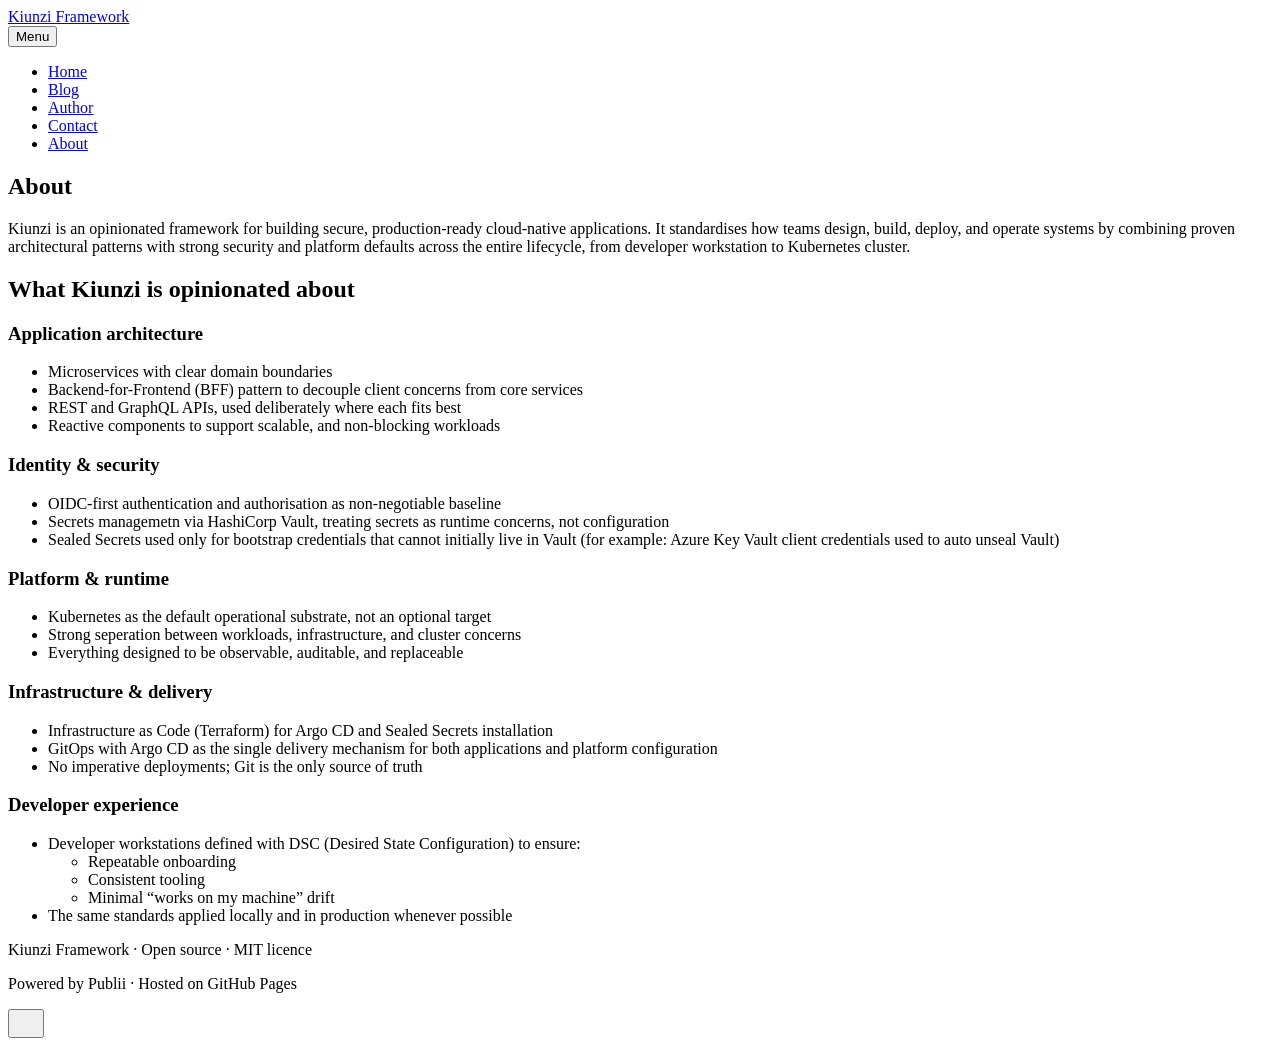
==== about/index.html @ 5f3aa0b2 "Publii: update content" ====
<!DOCTYPE html><html lang="en-gb"><head><meta charset="utf-8"><meta http-equiv="X-UA-Compatible" content="IE=edge"><meta name="viewport" content="width=device-width,initial-scale=1"><title>About - Kiunzi Framework</title><meta name="description" content="Kiunzi is an opinionated framework for building secure, production‑ready cloud‑native applications. It standardises how teams design, build, deploy, and operate systems by combining proven architectural patterns with strong security and platform defaults across the entire lifecycle, from developer workstation to Kubernetes cluster.What Kiunzi is opinionated&hellip;"><meta name="generator" content="Publii Open-Source CMS for Static Site"><link rel="stylesheet" href="https://kiunzi.demo.jasonmarston.co.uk/media/plugins/mermaidSupport/mermaid-invert-filter.css"><link rel="stylesheet" href="https://kiunzi.demo.jasonmarston.co.uk/media/plugins/syntaxHighlighter/prism-black.css"><link rel="canonical" href="https://kiunzi.demo.jasonmarston.co.uk/about/"><link rel="alternate" type="application/atom+xml" href="https://kiunzi.demo.jasonmarston.co.uk/feed.xml" title="Kiunzi Framework - RSS"><link rel="alternate" type="application/json" href="https://kiunzi.demo.jasonmarston.co.uk/feed.json" title="Kiunzi Framework - JSON"><meta property="og:title" content="About"><meta property="og:site_name" content="Kiunzi Framework"><meta property="og:description" content="Kiunzi is an opinionated framework for building secure, production‑ready cloud‑native applications. It standardises how teams design, build, deploy, and operate systems by combining proven architectural patterns with strong security and platform defaults across the entire lifecycle, from developer workstation to Kubernetes cluster.What Kiunzi is opinionated&hellip;"><meta property="og:url" content="https://kiunzi.demo.jasonmarston.co.uk/about/"><meta property="og:type" content="article"><link rel="stylesheet" href="https://kiunzi.demo.jasonmarston.co.uk/assets/css/style.css?v=a45c177855d1019d5beb2dd62fcd540f"><script type="application/ld+json">{"@context":"http://schema.org","@type":"Article","mainEntityOfPage":{"@type":"WebPage","@id":"https://kiunzi.demo.jasonmarston.co.uk/about/"},"headline":"About","datePublished":"2026-04-27T17:07+01:00","dateModified":"2026-04-27T17:07+01:00","description":"Kiunzi is an opinionated framework for building secure, production‑ready cloud‑native applications. It standardises how teams design, build, deploy, and operate systems by combining proven architectural patterns with strong security and platform defaults across the entire lifecycle, from developer workstation to Kubernetes cluster.What Kiunzi is opinionated&hellip;","author":{"@type":"Person","name":"Jason Marston","url":"https://kiunzi.demo.jasonmarston.co.uk/authors/jason-marston/"},"publisher":{"@type":"Organization","name":"Jason Marston"}}</script><noscript><style>img[loading] {
                    opacity: 1;
                }</style></noscript></head><body class="page-template"><header class="top js-header"><a class="logo" href="https://kiunzi.demo.jasonmarston.co.uk/">Kiunzi Framework</a><nav class="navbar js-navbar"><button class="navbar__toggle js-toggle" aria-label="Menu" aria-haspopup="true" aria-expanded="false"><span class="navbar__toggle-box"><span class="navbar__toggle-inner">Menu</span></span></button><ul class="navbar__menu"><li><a href="https://kiunzi.demo.jasonmarston.co.uk/" target="_self">Home</a></li><li><a href="https://kiunzi.demo.jasonmarston.co.uk/blog/index.html" target="_self">Blog</a></li><li><a href="https://kiunzi.demo.jasonmarston.co.uk/authors/jason-marston/" target="_self">Author</a></li><li><span class="obfuscated-email" data-user="nosaj" data-domain="ku.oc.notsramnosaj" data-type="mailto">Contact</span></li><li class="active"><a href="https://kiunzi.demo.jasonmarston.co.uk/about/" target="_self">About</a></li></ul></nav></header><main class="page"><article class="content"><div class="hero hero--noimage"><header class="hero__content"><div class="wrapper"><h1>About</h1></div></header></div><div class="entry-wrapper content__entry"><p>Kiunzi is an opinionated framework for building secure, production‑ready cloud‑native applications. It standardises how teams design, build, deploy, and operate systems by combining proven architectural patterns with strong security and platform defaults across the entire lifecycle, from developer workstation to Kubernetes cluster.</p><h2 id="what-kiunzi-is-opinionated-about">What Kiunzi is opinionated about</h2><h3 id="application-architecture">Application architecture</h3><ul><li>Microservices with clear domain boundaries</li><li>Backend-for-Frontend (BFF) pattern to decouple client concerns from core services</li><li>REST and GraphQL APIs, used deliberately where each fits best</li><li>Reactive components to support scalable, and non-blocking workloads</li></ul><h3 id="identity--security">Identity &amp; security</h3><ul><li>OIDC-first authentication and authorisation as non-negotiable baseline</li><li>Secrets managemetn via HashiCorp Vault, treating secrets as runtime concerns, not configuration</li><li>Sealed Secrets used only for bootstrap credentials that cannot initially live in Vault (for example: Azure Key Vault client credentials used to auto unseal Vault)</li></ul><h3 id="platform--runtime">Platform &amp; runtime</h3><ul><li>Kubernetes as the default operational substrate, not an optional target</li><li>Strong seperation between workloads, infrastructure, and cluster concerns</li><li>Everything designed to be observable, auditable, and replaceable</li></ul><h3 id="infrastructure--delivery">Infrastructure &amp; delivery</h3><ul><li>Infrastructure as Code (Terraform) for Argo CD and Sealed Secrets installation</li><li>GitOps with Argo CD as the single delivery mechanism for both applications and platform configuration</li><li>No imperative deployments; Git is the only source of truth</li></ul><h3 id="developer-experience">Developer experience</h3><ul><li>Developer workstations defined with DSC (Desired State Configuration) to ensure:<ul><li>Repeatable onboarding</li><li>Consistent tooling</li><li>Minimal “works on my machine” drift</li></ul></li><li>The same standards applied locally and in production whenever possible</li></ul></div></article></main><footer class="footer"><div class="wrapper"><div class="footer__copyright"><p>Kiunzi Framework · Open source · MIT licence</p><p>Powered by Publii · Hosted on GitHub Pages</p></div><button id="backToTop" class="footer__bttop" aria-label="Back to top" title="Back to top"><svg width="20" height="20"><use xlink:href="https://kiunzi.demo.jasonmarston.co.uk/assets/svg/svg-map.svg#toparrow"/></svg></button></div></footer><script defer="defer" src="https://kiunzi.demo.jasonmarston.co.uk/assets/js/scripts.min.js?v=dafec4f87fead6718cb125f0b0fc8441"></script><script>window.publiiThemeMenuConfig={mobileMenuMode:'sidebar',animationSpeed:300,submenuWidth: 'auto',doubleClickTime:500,mobileMenuExpandableSubmenus:true,relatedContainerForOverlayMenuSelector:'.top'};</script><script>var images = document.querySelectorAll('img[loading]');
        for (var i = 0; i < images.length; i++) {
            if (images[i].complete) {
                images[i].classList.add('is-loaded');
            } else {
                images[i].addEventListener('load', function () {
                    this.classList.add('is-loaded');
                }, false);
            }
        }</script><script>'use strict'; document.addEventListener('DOMContentLoaded', function() { var obfElements = document.querySelectorAll('.obfuscated-email'); obfElements.forEach(function(elem) { var dataType = elem.getAttribute('data-type'); var encodedEmail = elem.getAttribute('data-email'); var user = elem.getAttribute('data-user'); var domain = elem.getAttribute('data-domain'); var decodedEmail = ''; if (user && domain) { decodedEmail = user.split('').reverse().join('') + '@' + domain.split('').reverse().join(''); } else if (encodedEmail) { const parts = encodedEmail.split('@'); if (parts.length === 2) { decodedEmail = parts[0].split('').reverse().join('') + '@' + parts[1].split('').reverse().join(''); } else { decodedEmail = encodedEmail; } } if (dataType === 'mailto') { var originalText = elem.textContent.trim(); var a = document.createElement('a'); a.href = 'mailto:' + decodedEmail; if (elem.classList.length > 0) { a.className = elem.className; } if (originalText === '') { a.textContent = decodedEmail; } else { a.textContent = originalText; } elem.parentNode.replaceChild(a, elem); } else if (dataType === 'text') { var textNode = document.createTextNode(decodedEmail); elem.parentNode.replaceChild(textNode, elem); } }); });</script><script>(function() {
			var originalTitle = document.title;
			var timeout;
			document.addEventListener("visibilitychange", function() {
				if (document.hidden) {
					document.title = "👀 We miss you! Come back!";
				} else {
					clearTimeout(timeout);
					document.title = "🎉 Welcome back!";
							setTimeout(function() {
								document.title = originalTitle;
							}, 2000);
				}
			});
		})();</script><script src="https://kiunzi.demo.jasonmarston.co.uk/media/plugins/mermaidSupport/mermaid.min.js"></script><script>mermaid.initialize({ startOnLoad: true, theme: "base" });</script><script defer="defer" src="https://kiunzi.demo.jasonmarston.co.uk/media/plugins/syntaxHighlighter/prism.js"></script></body></html>
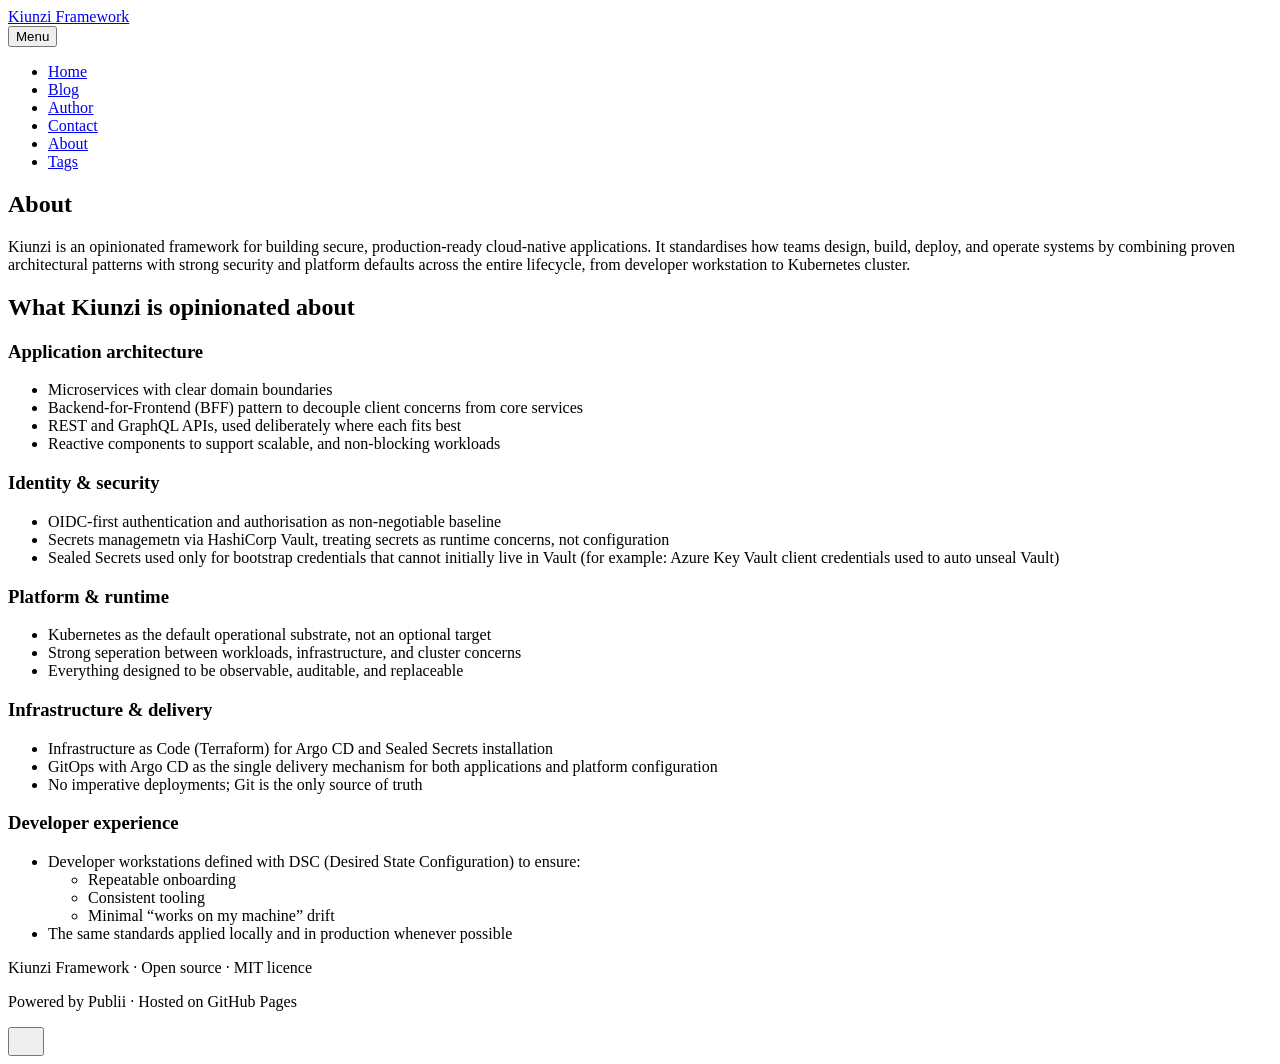
==== commit ba452c94: "Publii: update content" ====
--- a/about/index.html
+++ b/about/index.html
@@ -1,6 +1,6 @@
-<!DOCTYPE html><html lang="en-gb"><head><meta charset="utf-8"><meta http-equiv="X-UA-Compatible" content="IE=edge"><meta name="viewport" content="width=device-width,initial-scale=1"><title>About - Kiunzi Framework</title><meta name="description" content="Kiunzi is an opinionated framework for building secure, production‑ready cloud‑native applications. It standardises how teams design, build, deploy, and operate systems by combining proven architectural patterns with strong security and platform defaults across the entire lifecycle, from developer workstation to Kubernetes cluster.What Kiunzi is opinionated&hellip;"><meta name="generator" content="Publii Open-Source CMS for Static Site"><link rel="stylesheet" href="https://kiunzi.demo.jasonmarston.co.uk/media/plugins/mermaidSupport/mermaid-invert-filter.css"><link rel="stylesheet" href="https://kiunzi.demo.jasonmarston.co.uk/media/plugins/syntaxHighlighter/prism-black.css"><link rel="canonical" href="https://kiunzi.demo.jasonmarston.co.uk/about/"><link rel="alternate" type="application/atom+xml" href="https://kiunzi.demo.jasonmarston.co.uk/feed.xml" title="Kiunzi Framework - RSS"><link rel="alternate" type="application/json" href="https://kiunzi.demo.jasonmarston.co.uk/feed.json" title="Kiunzi Framework - JSON"><meta property="og:title" content="About"><meta property="og:site_name" content="Kiunzi Framework"><meta property="og:description" content="Kiunzi is an opinionated framework for building secure, production‑ready cloud‑native applications. It standardises how teams design, build, deploy, and operate systems by combining proven architectural patterns with strong security and platform defaults across the entire lifecycle, from developer workstation to Kubernetes cluster.What Kiunzi is opinionated&hellip;"><meta property="og:url" content="https://kiunzi.demo.jasonmarston.co.uk/about/"><meta property="og:type" content="article"><link rel="stylesheet" href="https://kiunzi.demo.jasonmarston.co.uk/assets/css/style.css?v=a45c177855d1019d5beb2dd62fcd540f"><script type="application/ld+json">{"@context":"http://schema.org","@type":"Article","mainEntityOfPage":{"@type":"WebPage","@id":"https://kiunzi.demo.jasonmarston.co.uk/about/"},"headline":"About","datePublished":"2026-04-27T17:07+01:00","dateModified":"2026-04-27T17:07+01:00","description":"Kiunzi is an opinionated framework for building secure, production‑ready cloud‑native applications. It standardises how teams design, build, deploy, and operate systems by combining proven architectural patterns with strong security and platform defaults across the entire lifecycle, from developer workstation to Kubernetes cluster.What Kiunzi is opinionated&hellip;","author":{"@type":"Person","name":"Jason Marston","url":"https://kiunzi.demo.jasonmarston.co.uk/authors/jason-marston/"},"publisher":{"@type":"Organization","name":"Jason Marston"}}</script><noscript><style>img[loading] {
+<!DOCTYPE html><html lang="en-gb"><head><meta charset="utf-8"><meta http-equiv="X-UA-Compatible" content="IE=edge"><meta name="viewport" content="width=device-width,initial-scale=1"><title>About - Kiunzi Framework</title><meta name="description" content="Kiunzi is an opinionated framework for building secure, production‑ready cloud‑native applications. It standardises how teams design, build, deploy, and operate systems by combining proven architectural patterns with strong security and platform defaults across the entire lifecycle, from developer workstation to Kubernetes cluster.What Kiunzi is opinionated&hellip;"><meta name="generator" content="Publii Open-Source CMS for Static Site"><link rel="stylesheet" href="https://kiunzi.demo.jasonmarston.co.uk/media/plugins/mermaidSupport/mermaid-invert-filter.css"><link rel="stylesheet" href="https://kiunzi.demo.jasonmarston.co.uk/media/plugins/syntaxHighlighter/prism-black.css"><link rel="canonical" href="https://kiunzi.demo.jasonmarston.co.uk/about/"><link rel="alternate" type="application/atom+xml" href="https://kiunzi.demo.jasonmarston.co.uk/feed.xml" title="Kiunzi Framework - RSS"><link rel="alternate" type="application/json" href="https://kiunzi.demo.jasonmarston.co.uk/feed.json" title="Kiunzi Framework - JSON"><meta property="og:title" content="About"><meta property="og:site_name" content="Kiunzi Framework"><meta property="og:description" content="Kiunzi is an opinionated framework for building secure, production‑ready cloud‑native applications. It standardises how teams design, build, deploy, and operate systems by combining proven architectural patterns with strong security and platform defaults across the entire lifecycle, from developer workstation to Kubernetes cluster.What Kiunzi is opinionated&hellip;"><meta property="og:url" content="https://kiunzi.demo.jasonmarston.co.uk/about/"><meta property="og:type" content="article"><link rel="stylesheet" href="https://kiunzi.demo.jasonmarston.co.uk/assets/css/style.css?v=46afea54e76d0b3f12dd5939e648e5eb"><script type="application/ld+json">{"@context":"http://schema.org","@type":"Article","mainEntityOfPage":{"@type":"WebPage","@id":"https://kiunzi.demo.jasonmarston.co.uk/about/"},"headline":"About","datePublished":"2026-04-27T17:07+01:00","dateModified":"2026-04-27T17:07+01:00","description":"Kiunzi is an opinionated framework for building secure, production‑ready cloud‑native applications. It standardises how teams design, build, deploy, and operate systems by combining proven architectural patterns with strong security and platform defaults across the entire lifecycle, from developer workstation to Kubernetes cluster.What Kiunzi is opinionated&hellip;","author":{"@type":"Person","name":"Jason Marston","url":"https://kiunzi.demo.jasonmarston.co.uk/authors/jason-marston/"},"publisher":{"@type":"Organization","name":"Jason Marston"}}</script><noscript><style>img[loading] {
                     opacity: 1;
-                }</style></noscript></head><body class="page-template"><header class="top js-header"><a class="logo" href="https://kiunzi.demo.jasonmarston.co.uk/">Kiunzi Framework</a><nav class="navbar js-navbar"><button class="navbar__toggle js-toggle" aria-label="Menu" aria-haspopup="true" aria-expanded="false"><span class="navbar__toggle-box"><span class="navbar__toggle-inner">Menu</span></span></button><ul class="navbar__menu"><li><a href="https://kiunzi.demo.jasonmarston.co.uk/" target="_self">Home</a></li><li><a href="https://kiunzi.demo.jasonmarston.co.uk/blog/index.html" target="_self">Blog</a></li><li><a href="https://kiunzi.demo.jasonmarston.co.uk/authors/jason-marston/" target="_self">Author</a></li><li><span class="obfuscated-email" data-user="nosaj" data-domain="ku.oc.notsramnosaj" data-type="mailto">Contact</span></li><li class="active"><a href="https://kiunzi.demo.jasonmarston.co.uk/about/" target="_self">About</a></li></ul></nav></header><main class="page"><article class="content"><div class="hero hero--noimage"><header class="hero__content"><div class="wrapper"><h1>About</h1></div></header></div><div class="entry-wrapper content__entry"><p>Kiunzi is an opinionated framework for building secure, production‑ready cloud‑native applications. It standardises how teams design, build, deploy, and operate systems by combining proven architectural patterns with strong security and platform defaults across the entire lifecycle, from developer workstation to Kubernetes cluster.</p><h2 id="what-kiunzi-is-opinionated-about">What Kiunzi is opinionated about</h2><h3 id="application-architecture">Application architecture</h3><ul><li>Microservices with clear domain boundaries</li><li>Backend-for-Frontend (BFF) pattern to decouple client concerns from core services</li><li>REST and GraphQL APIs, used deliberately where each fits best</li><li>Reactive components to support scalable, and non-blocking workloads</li></ul><h3 id="identity--security">Identity &amp; security</h3><ul><li>OIDC-first authentication and authorisation as non-negotiable baseline</li><li>Secrets managemetn via HashiCorp Vault, treating secrets as runtime concerns, not configuration</li><li>Sealed Secrets used only for bootstrap credentials that cannot initially live in Vault (for example: Azure Key Vault client credentials used to auto unseal Vault)</li></ul><h3 id="platform--runtime">Platform &amp; runtime</h3><ul><li>Kubernetes as the default operational substrate, not an optional target</li><li>Strong seperation between workloads, infrastructure, and cluster concerns</li><li>Everything designed to be observable, auditable, and replaceable</li></ul><h3 id="infrastructure--delivery">Infrastructure &amp; delivery</h3><ul><li>Infrastructure as Code (Terraform) for Argo CD and Sealed Secrets installation</li><li>GitOps with Argo CD as the single delivery mechanism for both applications and platform configuration</li><li>No imperative deployments; Git is the only source of truth</li></ul><h3 id="developer-experience">Developer experience</h3><ul><li>Developer workstations defined with DSC (Desired State Configuration) to ensure:<ul><li>Repeatable onboarding</li><li>Consistent tooling</li><li>Minimal “works on my machine” drift</li></ul></li><li>The same standards applied locally and in production whenever possible</li></ul></div></article></main><footer class="footer"><div class="wrapper"><div class="footer__copyright"><p>Kiunzi Framework · Open source · MIT licence</p><p>Powered by Publii · Hosted on GitHub Pages</p></div><button id="backToTop" class="footer__bttop" aria-label="Back to top" title="Back to top"><svg width="20" height="20"><use xlink:href="https://kiunzi.demo.jasonmarston.co.uk/assets/svg/svg-map.svg#toparrow"/></svg></button></div></footer><script defer="defer" src="https://kiunzi.demo.jasonmarston.co.uk/assets/js/scripts.min.js?v=dafec4f87fead6718cb125f0b0fc8441"></script><script>window.publiiThemeMenuConfig={mobileMenuMode:'sidebar',animationSpeed:300,submenuWidth: 'auto',doubleClickTime:500,mobileMenuExpandableSubmenus:true,relatedContainerForOverlayMenuSelector:'.top'};</script><script>var images = document.querySelectorAll('img[loading]');
+                }</style></noscript></head><body class="page-template"><header class="top js-header"><a class="logo" href="https://kiunzi.demo.jasonmarston.co.uk/">Kiunzi Framework</a><nav class="navbar js-navbar"><button class="navbar__toggle js-toggle" aria-label="Menu" aria-haspopup="true" aria-expanded="false"><span class="navbar__toggle-box"><span class="navbar__toggle-inner">Menu</span></span></button><ul class="navbar__menu"><li><a href="https://kiunzi.demo.jasonmarston.co.uk/" target="_self">Home</a></li><li><a href="https://kiunzi.demo.jasonmarston.co.uk/blog/index.html" target="_self">Blog</a></li><li><a href="https://kiunzi.demo.jasonmarston.co.uk/authors/jason-marston/" target="_self">Author</a></li><li><span class="obfuscated-email" data-user="nosaj" data-domain="ku.oc.notsramnosaj" data-type="mailto">Contact</span></li><li class="active"><a href="https://kiunzi.demo.jasonmarston.co.uk/about/" target="_self">About</a></li><li><a href="https://kiunzi.demo.jasonmarston.co.uk/tags/" target="_self">Tags</a></li></ul></nav></header><main class="page"><article class="content"><div class="hero hero--noimage"><header class="hero__content"><div class="wrapper"><h1>About</h1></div></header></div><div class="entry-wrapper content__entry"><p>Kiunzi is an opinionated framework for building secure, production‑ready cloud‑native applications. It standardises how teams design, build, deploy, and operate systems by combining proven architectural patterns with strong security and platform defaults across the entire lifecycle, from developer workstation to Kubernetes cluster.</p><h2 id="what-kiunzi-is-opinionated-about">What Kiunzi is opinionated about</h2><h3 id="application-architecture">Application architecture</h3><ul><li>Microservices with clear domain boundaries</li><li>Backend-for-Frontend (BFF) pattern to decouple client concerns from core services</li><li>REST and GraphQL APIs, used deliberately where each fits best</li><li>Reactive components to support scalable, and non-blocking workloads</li></ul><h3 id="identity--security">Identity &amp; security</h3><ul><li>OIDC-first authentication and authorisation as non-negotiable baseline</li><li>Secrets managemetn via HashiCorp Vault, treating secrets as runtime concerns, not configuration</li><li>Sealed Secrets used only for bootstrap credentials that cannot initially live in Vault (for example: Azure Key Vault client credentials used to auto unseal Vault)</li></ul><h3 id="platform--runtime">Platform &amp; runtime</h3><ul><li>Kubernetes as the default operational substrate, not an optional target</li><li>Strong seperation between workloads, infrastructure, and cluster concerns</li><li>Everything designed to be observable, auditable, and replaceable</li></ul><h3 id="infrastructure--delivery">Infrastructure &amp; delivery</h3><ul><li>Infrastructure as Code (Terraform) for Argo CD and Sealed Secrets installation</li><li>GitOps with Argo CD as the single delivery mechanism for both applications and platform configuration</li><li>No imperative deployments; Git is the only source of truth</li></ul><h3 id="developer-experience">Developer experience</h3><ul><li>Developer workstations defined with DSC (Desired State Configuration) to ensure:<ul><li>Repeatable onboarding</li><li>Consistent tooling</li><li>Minimal “works on my machine” drift</li></ul></li><li>The same standards applied locally and in production whenever possible</li></ul></div></article></main><footer class="footer"><div class="wrapper"><div class="footer__copyright"><p>Kiunzi Framework · Open source · MIT licence</p><p>Powered by Publii · Hosted on GitHub Pages</p></div><button id="backToTop" class="footer__bttop" aria-label="Back to top" title="Back to top"><svg width="20" height="20"><use xlink:href="https://kiunzi.demo.jasonmarston.co.uk/assets/svg/svg-map.svg#toparrow"/></svg></button></div></footer><script defer="defer" src="https://kiunzi.demo.jasonmarston.co.uk/assets/js/scripts.min.js?v=dafec4f87fead6718cb125f0b0fc8441"></script><script>window.publiiThemeMenuConfig={mobileMenuMode:'sidebar',animationSpeed:300,submenuWidth: 'auto',doubleClickTime:500,mobileMenuExpandableSubmenus:true,relatedContainerForOverlayMenuSelector:'.top'};</script><script>var images = document.querySelectorAll('img[loading]');
         for (var i = 0; i < images.length; i++) {
             if (images[i].complete) {
                 images[i].classList.add('is-loaded');
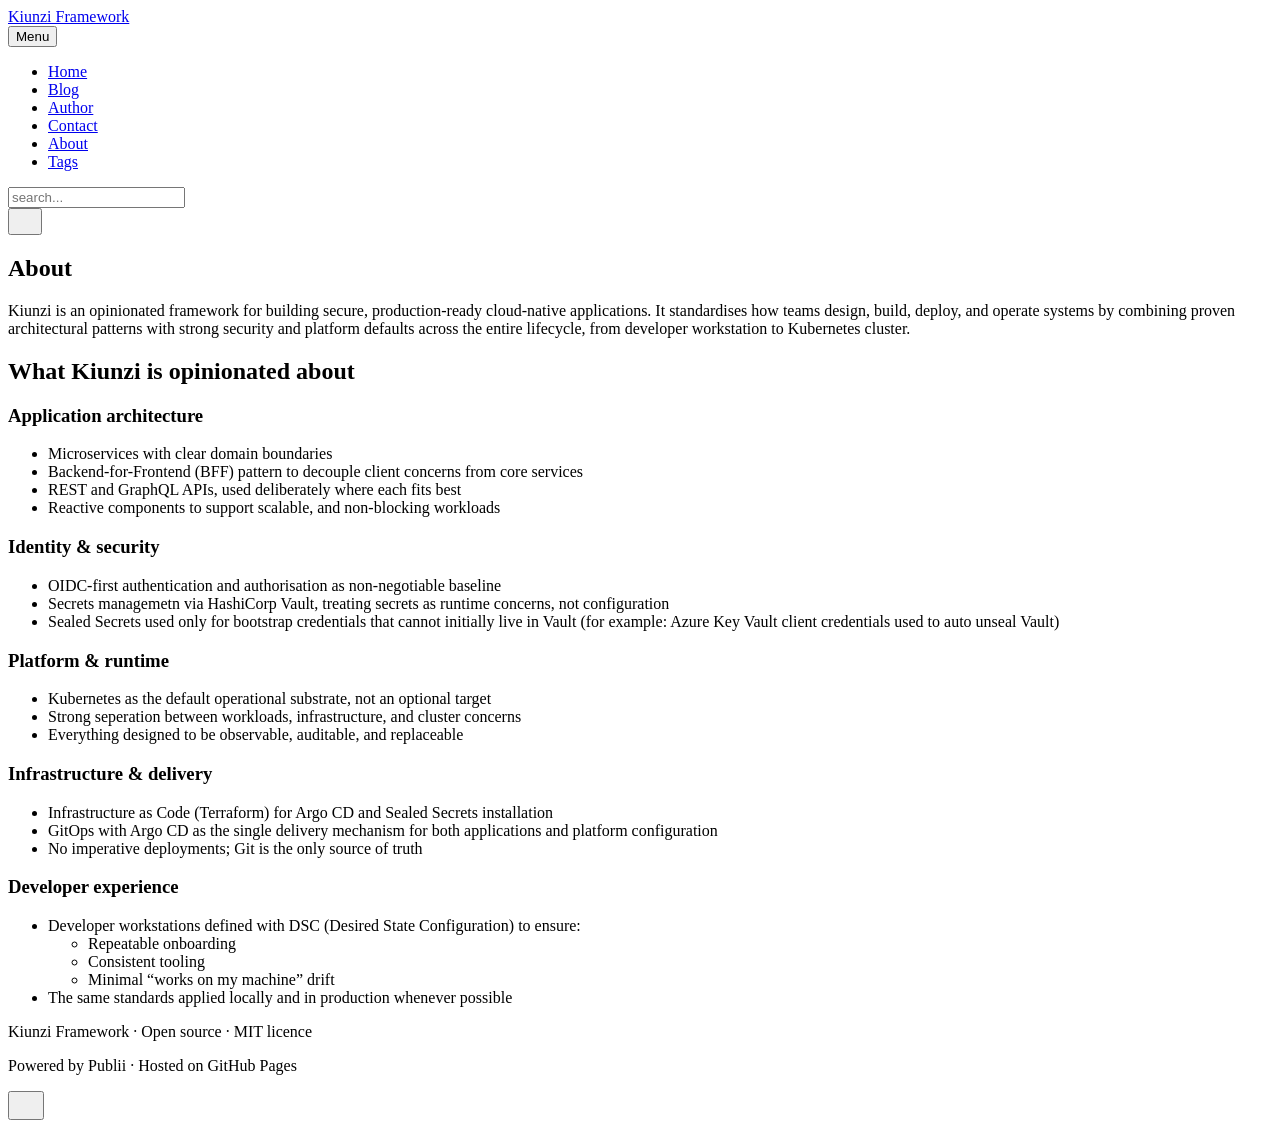
==== commit b7dadfc7: "Publii: update content" ====
--- a/about/index.html
+++ b/about/index.html
@@ -1,6 +1,6 @@
 <!DOCTYPE html><html lang="en-gb"><head><meta charset="utf-8"><meta http-equiv="X-UA-Compatible" content="IE=edge"><meta name="viewport" content="width=device-width,initial-scale=1"><title>About - Kiunzi Framework</title><meta name="description" content="Kiunzi is an opinionated framework for building secure, production‑ready cloud‑native applications. It standardises how teams design, build, deploy, and operate systems by combining proven architectural patterns with strong security and platform defaults across the entire lifecycle, from developer workstation to Kubernetes cluster.What Kiunzi is opinionated&hellip;"><meta name="generator" content="Publii Open-Source CMS for Static Site"><link rel="stylesheet" href="https://kiunzi.demo.jasonmarston.co.uk/media/plugins/mermaidSupport/mermaid-invert-filter.css"><link rel="stylesheet" href="https://kiunzi.demo.jasonmarston.co.uk/media/plugins/syntaxHighlighter/prism-black.css"><link rel="canonical" href="https://kiunzi.demo.jasonmarston.co.uk/about/"><link rel="alternate" type="application/atom+xml" href="https://kiunzi.demo.jasonmarston.co.uk/feed.xml" title="Kiunzi Framework - RSS"><link rel="alternate" type="application/json" href="https://kiunzi.demo.jasonmarston.co.uk/feed.json" title="Kiunzi Framework - JSON"><meta property="og:title" content="About"><meta property="og:site_name" content="Kiunzi Framework"><meta property="og:description" content="Kiunzi is an opinionated framework for building secure, production‑ready cloud‑native applications. It standardises how teams design, build, deploy, and operate systems by combining proven architectural patterns with strong security and platform defaults across the entire lifecycle, from developer workstation to Kubernetes cluster.What Kiunzi is opinionated&hellip;"><meta property="og:url" content="https://kiunzi.demo.jasonmarston.co.uk/about/"><meta property="og:type" content="article"><link rel="stylesheet" href="https://kiunzi.demo.jasonmarston.co.uk/assets/css/style.css?v=46afea54e76d0b3f12dd5939e648e5eb"><script type="application/ld+json">{"@context":"http://schema.org","@type":"Article","mainEntityOfPage":{"@type":"WebPage","@id":"https://kiunzi.demo.jasonmarston.co.uk/about/"},"headline":"About","datePublished":"2026-04-27T17:07+01:00","dateModified":"2026-04-27T17:07+01:00","description":"Kiunzi is an opinionated framework for building secure, production‑ready cloud‑native applications. It standardises how teams design, build, deploy, and operate systems by combining proven architectural patterns with strong security and platform defaults across the entire lifecycle, from developer workstation to Kubernetes cluster.What Kiunzi is opinionated&hellip;","author":{"@type":"Person","name":"Jason Marston","url":"https://kiunzi.demo.jasonmarston.co.uk/authors/jason-marston/"},"publisher":{"@type":"Organization","name":"Jason Marston"}}</script><noscript><style>img[loading] {
                     opacity: 1;
-                }</style></noscript></head><body class="page-template"><header class="top js-header"><a class="logo" href="https://kiunzi.demo.jasonmarston.co.uk/">Kiunzi Framework</a><nav class="navbar js-navbar"><button class="navbar__toggle js-toggle" aria-label="Menu" aria-haspopup="true" aria-expanded="false"><span class="navbar__toggle-box"><span class="navbar__toggle-inner">Menu</span></span></button><ul class="navbar__menu"><li><a href="https://kiunzi.demo.jasonmarston.co.uk/" target="_self">Home</a></li><li><a href="https://kiunzi.demo.jasonmarston.co.uk/blog/index.html" target="_self">Blog</a></li><li><a href="https://kiunzi.demo.jasonmarston.co.uk/authors/jason-marston/" target="_self">Author</a></li><li><span class="obfuscated-email" data-user="nosaj" data-domain="ku.oc.notsramnosaj" data-type="mailto">Contact</span></li><li class="active"><a href="https://kiunzi.demo.jasonmarston.co.uk/about/" target="_self">About</a></li><li><a href="https://kiunzi.demo.jasonmarston.co.uk/tags/" target="_self">Tags</a></li></ul></nav></header><main class="page"><article class="content"><div class="hero hero--noimage"><header class="hero__content"><div class="wrapper"><h1>About</h1></div></header></div><div class="entry-wrapper content__entry"><p>Kiunzi is an opinionated framework for building secure, production‑ready cloud‑native applications. It standardises how teams design, build, deploy, and operate systems by combining proven architectural patterns with strong security and platform defaults across the entire lifecycle, from developer workstation to Kubernetes cluster.</p><h2 id="what-kiunzi-is-opinionated-about">What Kiunzi is opinionated about</h2><h3 id="application-architecture">Application architecture</h3><ul><li>Microservices with clear domain boundaries</li><li>Backend-for-Frontend (BFF) pattern to decouple client concerns from core services</li><li>REST and GraphQL APIs, used deliberately where each fits best</li><li>Reactive components to support scalable, and non-blocking workloads</li></ul><h3 id="identity--security">Identity &amp; security</h3><ul><li>OIDC-first authentication and authorisation as non-negotiable baseline</li><li>Secrets managemetn via HashiCorp Vault, treating secrets as runtime concerns, not configuration</li><li>Sealed Secrets used only for bootstrap credentials that cannot initially live in Vault (for example: Azure Key Vault client credentials used to auto unseal Vault)</li></ul><h3 id="platform--runtime">Platform &amp; runtime</h3><ul><li>Kubernetes as the default operational substrate, not an optional target</li><li>Strong seperation between workloads, infrastructure, and cluster concerns</li><li>Everything designed to be observable, auditable, and replaceable</li></ul><h3 id="infrastructure--delivery">Infrastructure &amp; delivery</h3><ul><li>Infrastructure as Code (Terraform) for Argo CD and Sealed Secrets installation</li><li>GitOps with Argo CD as the single delivery mechanism for both applications and platform configuration</li><li>No imperative deployments; Git is the only source of truth</li></ul><h3 id="developer-experience">Developer experience</h3><ul><li>Developer workstations defined with DSC (Desired State Configuration) to ensure:<ul><li>Repeatable onboarding</li><li>Consistent tooling</li><li>Minimal “works on my machine” drift</li></ul></li><li>The same standards applied locally and in production whenever possible</li></ul></div></article></main><footer class="footer"><div class="wrapper"><div class="footer__copyright"><p>Kiunzi Framework · Open source · MIT licence</p><p>Powered by Publii · Hosted on GitHub Pages</p></div><button id="backToTop" class="footer__bttop" aria-label="Back to top" title="Back to top"><svg width="20" height="20"><use xlink:href="https://kiunzi.demo.jasonmarston.co.uk/assets/svg/svg-map.svg#toparrow"/></svg></button></div></footer><script defer="defer" src="https://kiunzi.demo.jasonmarston.co.uk/assets/js/scripts.min.js?v=dafec4f87fead6718cb125f0b0fc8441"></script><script>window.publiiThemeMenuConfig={mobileMenuMode:'sidebar',animationSpeed:300,submenuWidth: 'auto',doubleClickTime:500,mobileMenuExpandableSubmenus:true,relatedContainerForOverlayMenuSelector:'.top'};</script><script>var images = document.querySelectorAll('img[loading]');
+                }</style></noscript></head><body class="page-template"><header class="top js-header"><a class="logo" href="https://kiunzi.demo.jasonmarston.co.uk/">Kiunzi Framework</a><nav class="navbar js-navbar"><button class="navbar__toggle js-toggle" aria-label="Menu" aria-haspopup="true" aria-expanded="false"><span class="navbar__toggle-box"><span class="navbar__toggle-inner">Menu</span></span></button><ul class="navbar__menu"><li><a href="https://kiunzi.demo.jasonmarston.co.uk/" target="_self">Home</a></li><li><a href="https://kiunzi.demo.jasonmarston.co.uk/blog/index.html" target="_self">Blog</a></li><li><a href="https://kiunzi.demo.jasonmarston.co.uk/authors/jason-marston/" target="_self">Author</a></li><li><span class="obfuscated-email" data-user="nosaj" data-domain="ku.oc.notsramnosaj" data-type="mailto">Contact</span></li><li class="active"><a href="https://kiunzi.demo.jasonmarston.co.uk/about/" target="_self">About</a></li><li><a href="https://kiunzi.demo.jasonmarston.co.uk/tags/" target="_self">Tags</a></li></ul></nav><div class="search"><div class="search__overlay js-search-overlay"><div class="wrapper search__overlay-inner"><form action="https://kiunzi.demo.jasonmarston.co.uk/search.html" class="search__form"><input class="search__input" type="search" name="q" placeholder="search..." aria-label="search..."></form></div></div><button class="search__btn btn--icon js-search-btn" aria-label="Search"><svg height="18" width="18" role="presentation" focusable="false"><use xlink:href="https://kiunzi.demo.jasonmarston.co.uk/assets/svg/svg-map.svg#search"/></svg></button></div></header><main class="page"><article class="content"><div class="hero hero--noimage"><header class="hero__content"><div class="wrapper"><h1>About</h1></div></header></div><div class="entry-wrapper content__entry"><p>Kiunzi is an opinionated framework for building secure, production‑ready cloud‑native applications. It standardises how teams design, build, deploy, and operate systems by combining proven architectural patterns with strong security and platform defaults across the entire lifecycle, from developer workstation to Kubernetes cluster.</p><h2 id="what-kiunzi-is-opinionated-about">What Kiunzi is opinionated about</h2><h3 id="application-architecture">Application architecture</h3><ul><li>Microservices with clear domain boundaries</li><li>Backend-for-Frontend (BFF) pattern to decouple client concerns from core services</li><li>REST and GraphQL APIs, used deliberately where each fits best</li><li>Reactive components to support scalable, and non-blocking workloads</li></ul><h3 id="identity--security">Identity &amp; security</h3><ul><li>OIDC-first authentication and authorisation as non-negotiable baseline</li><li>Secrets managemetn via HashiCorp Vault, treating secrets as runtime concerns, not configuration</li><li>Sealed Secrets used only for bootstrap credentials that cannot initially live in Vault (for example: Azure Key Vault client credentials used to auto unseal Vault)</li></ul><h3 id="platform--runtime">Platform &amp; runtime</h3><ul><li>Kubernetes as the default operational substrate, not an optional target</li><li>Strong seperation between workloads, infrastructure, and cluster concerns</li><li>Everything designed to be observable, auditable, and replaceable</li></ul><h3 id="infrastructure--delivery">Infrastructure &amp; delivery</h3><ul><li>Infrastructure as Code (Terraform) for Argo CD and Sealed Secrets installation</li><li>GitOps with Argo CD as the single delivery mechanism for both applications and platform configuration</li><li>No imperative deployments; Git is the only source of truth</li></ul><h3 id="developer-experience">Developer experience</h3><ul><li>Developer workstations defined with DSC (Desired State Configuration) to ensure:<ul><li>Repeatable onboarding</li><li>Consistent tooling</li><li>Minimal “works on my machine” drift</li></ul></li><li>The same standards applied locally and in production whenever possible</li></ul></div></article></main><footer class="footer"><div class="wrapper"><div class="footer__copyright"><p>Kiunzi Framework · Open source · MIT licence</p><p>Powered by Publii · Hosted on GitHub Pages</p></div><button id="backToTop" class="footer__bttop" aria-label="Back to top" title="Back to top"><svg width="20" height="20"><use xlink:href="https://kiunzi.demo.jasonmarston.co.uk/assets/svg/svg-map.svg#toparrow"/></svg></button></div></footer><script defer="defer" src="https://kiunzi.demo.jasonmarston.co.uk/assets/js/scripts.min.js?v=dafec4f87fead6718cb125f0b0fc8441"></script><script>window.publiiThemeMenuConfig={mobileMenuMode:'sidebar',animationSpeed:300,submenuWidth: 'auto',doubleClickTime:500,mobileMenuExpandableSubmenus:true,relatedContainerForOverlayMenuSelector:'.top'};</script><script>var images = document.querySelectorAll('img[loading]');
         for (var i = 0; i < images.length; i++) {
             if (images[i].complete) {
                 images[i].classList.add('is-loaded');
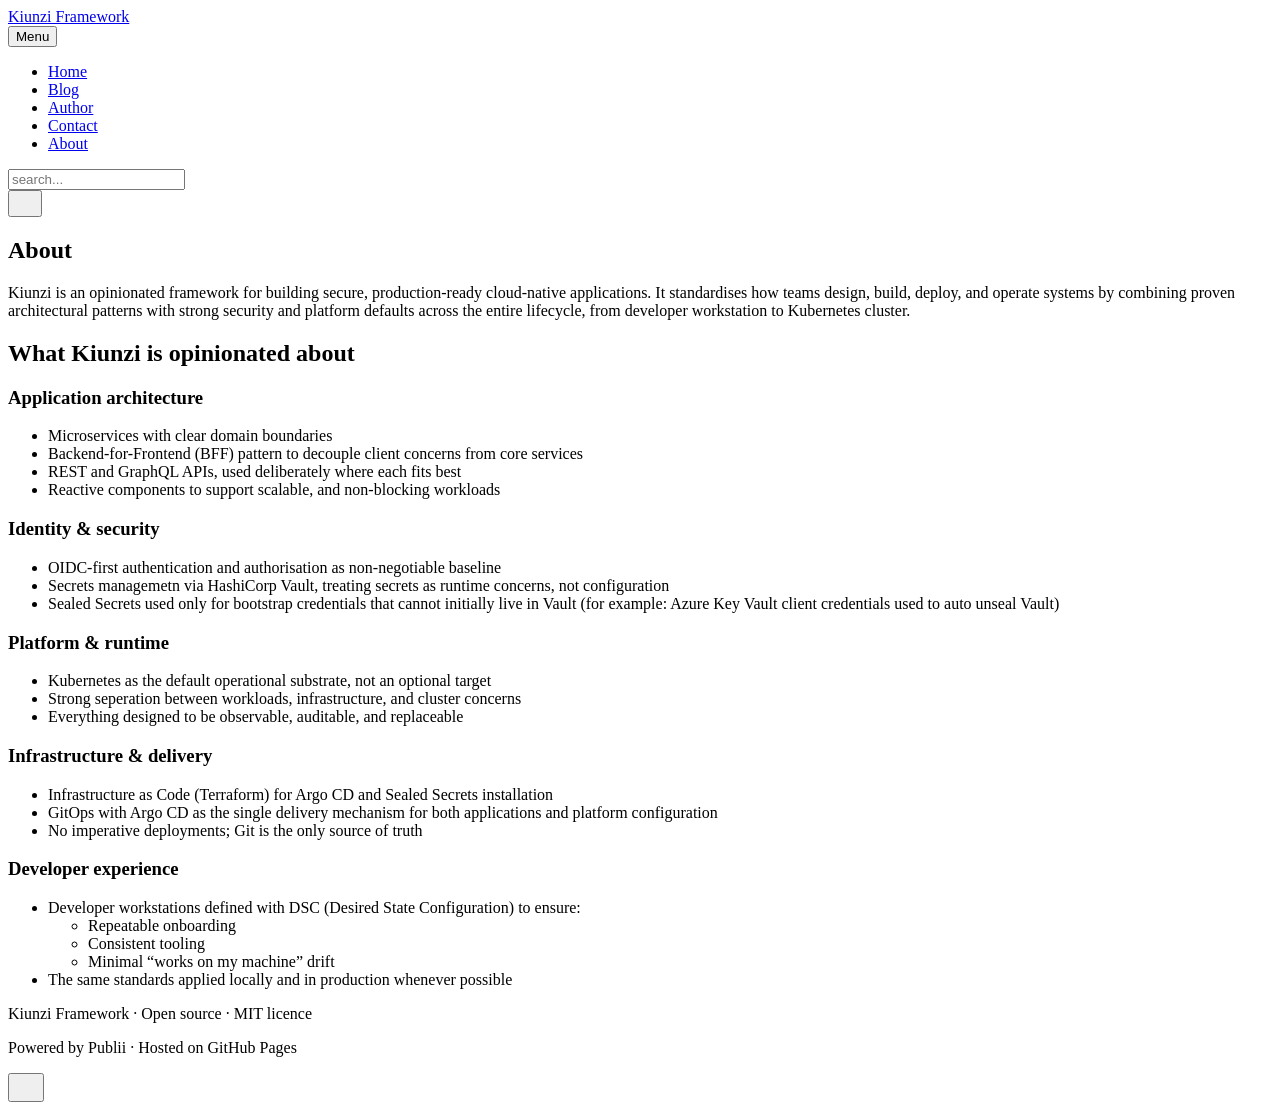
==== commit b2e657a6: "Publii: update content" ====
--- a/about/index.html
+++ b/about/index.html
@@ -1,6 +1,6 @@
-<!DOCTYPE html><html lang="en-gb"><head><meta charset="utf-8"><meta http-equiv="X-UA-Compatible" content="IE=edge"><meta name="viewport" content="width=device-width,initial-scale=1"><title>About - Kiunzi Framework</title><meta name="description" content="Kiunzi is an opinionated framework for building secure, production‑ready cloud‑native applications. It standardises how teams design, build, deploy, and operate systems by combining proven architectural patterns with strong security and platform defaults across the entire lifecycle, from developer workstation to Kubernetes cluster.What Kiunzi is opinionated&hellip;"><meta name="generator" content="Publii Open-Source CMS for Static Site"><link rel="stylesheet" href="https://kiunzi.demo.jasonmarston.co.uk/media/plugins/mermaidSupport/mermaid-invert-filter.css"><link rel="stylesheet" href="https://kiunzi.demo.jasonmarston.co.uk/media/plugins/syntaxHighlighter/prism-black.css"><link rel="canonical" href="https://kiunzi.demo.jasonmarston.co.uk/about/"><link rel="alternate" type="application/atom+xml" href="https://kiunzi.demo.jasonmarston.co.uk/feed.xml" title="Kiunzi Framework - RSS"><link rel="alternate" type="application/json" href="https://kiunzi.demo.jasonmarston.co.uk/feed.json" title="Kiunzi Framework - JSON"><meta property="og:title" content="About"><meta property="og:site_name" content="Kiunzi Framework"><meta property="og:description" content="Kiunzi is an opinionated framework for building secure, production‑ready cloud‑native applications. It standardises how teams design, build, deploy, and operate systems by combining proven architectural patterns with strong security and platform defaults across the entire lifecycle, from developer workstation to Kubernetes cluster.What Kiunzi is opinionated&hellip;"><meta property="og:url" content="https://kiunzi.demo.jasonmarston.co.uk/about/"><meta property="og:type" content="article"><link rel="stylesheet" href="https://kiunzi.demo.jasonmarston.co.uk/assets/css/style.css?v=46afea54e76d0b3f12dd5939e648e5eb"><script type="application/ld+json">{"@context":"http://schema.org","@type":"Article","mainEntityOfPage":{"@type":"WebPage","@id":"https://kiunzi.demo.jasonmarston.co.uk/about/"},"headline":"About","datePublished":"2026-04-27T17:07+01:00","dateModified":"2026-04-27T17:07+01:00","description":"Kiunzi is an opinionated framework for building secure, production‑ready cloud‑native applications. It standardises how teams design, build, deploy, and operate systems by combining proven architectural patterns with strong security and platform defaults across the entire lifecycle, from developer workstation to Kubernetes cluster.What Kiunzi is opinionated&hellip;","author":{"@type":"Person","name":"Jason Marston","url":"https://kiunzi.demo.jasonmarston.co.uk/authors/jason-marston/"},"publisher":{"@type":"Organization","name":"Jason Marston"}}</script><noscript><style>img[loading] {
+<!DOCTYPE html><html lang="en-gb"><head><meta charset="utf-8"><meta http-equiv="X-UA-Compatible" content="IE=edge"><meta name="viewport" content="width=device-width,initial-scale=1"><title>About - Kiunzi Framework</title><meta name="description" content="Kiunzi is an opinionated framework for building secure, production‑ready cloud‑native applications. It standardises how teams design, build, deploy, and operate systems by combining proven architectural patterns with strong security and platform defaults across the entire lifecycle, from developer workstation to Kubernetes cluster.What Kiunzi is opinionated&hellip;"><meta name="generator" content="Publii Open-Source CMS for Static Site"><link rel="stylesheet" href="https://kiunzi.demo.jasonmarston.co.uk/media/plugins/mermaidSupport/mermaid-invert-filter.css"><link rel="stylesheet" href="https://kiunzi.demo.jasonmarston.co.uk/media/plugins/syntaxHighlighter/prism-black.css"><link rel="canonical" href="https://kiunzi.demo.jasonmarston.co.uk/about/"><link rel="alternate" type="application/atom+xml" href="https://kiunzi.demo.jasonmarston.co.uk/feed.xml" title="Kiunzi Framework - RSS"><link rel="alternate" type="application/json" href="https://kiunzi.demo.jasonmarston.co.uk/feed.json" title="Kiunzi Framework - JSON"><meta property="og:title" content="About"><meta property="og:site_name" content="Kiunzi Framework"><meta property="og:description" content="Kiunzi is an opinionated framework for building secure, production‑ready cloud‑native applications. It standardises how teams design, build, deploy, and operate systems by combining proven architectural patterns with strong security and platform defaults across the entire lifecycle, from developer workstation to Kubernetes cluster.What Kiunzi is opinionated&hellip;"><meta property="og:url" content="https://kiunzi.demo.jasonmarston.co.uk/about/"><meta property="og:type" content="article"><link rel="stylesheet" href="https://kiunzi.demo.jasonmarston.co.uk/assets/css/style.css?v=6cda5ead5ff71b326ee8924fc52de107"><script type="application/ld+json">{"@context":"http://schema.org","@type":"Article","mainEntityOfPage":{"@type":"WebPage","@id":"https://kiunzi.demo.jasonmarston.co.uk/about/"},"headline":"About","datePublished":"2026-04-27T17:07+01:00","dateModified":"2026-04-27T17:07+01:00","description":"Kiunzi is an opinionated framework for building secure, production‑ready cloud‑native applications. It standardises how teams design, build, deploy, and operate systems by combining proven architectural patterns with strong security and platform defaults across the entire lifecycle, from developer workstation to Kubernetes cluster.What Kiunzi is opinionated&hellip;","author":{"@type":"Person","name":"Jason Marston","url":"https://kiunzi.demo.jasonmarston.co.uk/authors/jason-marston/"},"publisher":{"@type":"Organization","name":"Jason Marston"}}</script><noscript><style>img[loading] {
                     opacity: 1;
-                }</style></noscript></head><body class="page-template"><header class="top js-header"><a class="logo" href="https://kiunzi.demo.jasonmarston.co.uk/">Kiunzi Framework</a><nav class="navbar js-navbar"><button class="navbar__toggle js-toggle" aria-label="Menu" aria-haspopup="true" aria-expanded="false"><span class="navbar__toggle-box"><span class="navbar__toggle-inner">Menu</span></span></button><ul class="navbar__menu"><li><a href="https://kiunzi.demo.jasonmarston.co.uk/" target="_self">Home</a></li><li><a href="https://kiunzi.demo.jasonmarston.co.uk/blog/index.html" target="_self">Blog</a></li><li><a href="https://kiunzi.demo.jasonmarston.co.uk/authors/jason-marston/" target="_self">Author</a></li><li><span class="obfuscated-email" data-user="nosaj" data-domain="ku.oc.notsramnosaj" data-type="mailto">Contact</span></li><li class="active"><a href="https://kiunzi.demo.jasonmarston.co.uk/about/" target="_self">About</a></li><li><a href="https://kiunzi.demo.jasonmarston.co.uk/tags/" target="_self">Tags</a></li></ul></nav><div class="search"><div class="search__overlay js-search-overlay"><div class="wrapper search__overlay-inner"><form action="https://kiunzi.demo.jasonmarston.co.uk/search.html" class="search__form"><input class="search__input" type="search" name="q" placeholder="search..." aria-label="search..."></form></div></div><button class="search__btn btn--icon js-search-btn" aria-label="Search"><svg height="18" width="18" role="presentation" focusable="false"><use xlink:href="https://kiunzi.demo.jasonmarston.co.uk/assets/svg/svg-map.svg#search"/></svg></button></div></header><main class="page"><article class="content"><div class="hero hero--noimage"><header class="hero__content"><div class="wrapper"><h1>About</h1></div></header></div><div class="entry-wrapper content__entry"><p>Kiunzi is an opinionated framework for building secure, production‑ready cloud‑native applications. It standardises how teams design, build, deploy, and operate systems by combining proven architectural patterns with strong security and platform defaults across the entire lifecycle, from developer workstation to Kubernetes cluster.</p><h2 id="what-kiunzi-is-opinionated-about">What Kiunzi is opinionated about</h2><h3 id="application-architecture">Application architecture</h3><ul><li>Microservices with clear domain boundaries</li><li>Backend-for-Frontend (BFF) pattern to decouple client concerns from core services</li><li>REST and GraphQL APIs, used deliberately where each fits best</li><li>Reactive components to support scalable, and non-blocking workloads</li></ul><h3 id="identity--security">Identity &amp; security</h3><ul><li>OIDC-first authentication and authorisation as non-negotiable baseline</li><li>Secrets managemetn via HashiCorp Vault, treating secrets as runtime concerns, not configuration</li><li>Sealed Secrets used only for bootstrap credentials that cannot initially live in Vault (for example: Azure Key Vault client credentials used to auto unseal Vault)</li></ul><h3 id="platform--runtime">Platform &amp; runtime</h3><ul><li>Kubernetes as the default operational substrate, not an optional target</li><li>Strong seperation between workloads, infrastructure, and cluster concerns</li><li>Everything designed to be observable, auditable, and replaceable</li></ul><h3 id="infrastructure--delivery">Infrastructure &amp; delivery</h3><ul><li>Infrastructure as Code (Terraform) for Argo CD and Sealed Secrets installation</li><li>GitOps with Argo CD as the single delivery mechanism for both applications and platform configuration</li><li>No imperative deployments; Git is the only source of truth</li></ul><h3 id="developer-experience">Developer experience</h3><ul><li>Developer workstations defined with DSC (Desired State Configuration) to ensure:<ul><li>Repeatable onboarding</li><li>Consistent tooling</li><li>Minimal “works on my machine” drift</li></ul></li><li>The same standards applied locally and in production whenever possible</li></ul></div></article></main><footer class="footer"><div class="wrapper"><div class="footer__copyright"><p>Kiunzi Framework · Open source · MIT licence</p><p>Powered by Publii · Hosted on GitHub Pages</p></div><button id="backToTop" class="footer__bttop" aria-label="Back to top" title="Back to top"><svg width="20" height="20"><use xlink:href="https://kiunzi.demo.jasonmarston.co.uk/assets/svg/svg-map.svg#toparrow"/></svg></button></div></footer><script defer="defer" src="https://kiunzi.demo.jasonmarston.co.uk/assets/js/scripts.min.js?v=dafec4f87fead6718cb125f0b0fc8441"></script><script>window.publiiThemeMenuConfig={mobileMenuMode:'sidebar',animationSpeed:300,submenuWidth: 'auto',doubleClickTime:500,mobileMenuExpandableSubmenus:true,relatedContainerForOverlayMenuSelector:'.top'};</script><script>var images = document.querySelectorAll('img[loading]');
+                }</style></noscript></head><body class="page-template"><header class="top js-header"><a class="logo" href="https://kiunzi.demo.jasonmarston.co.uk/">Kiunzi Framework</a><nav class="navbar js-navbar"><button class="navbar__toggle js-toggle" aria-label="Menu" aria-haspopup="true" aria-expanded="false"><span class="navbar__toggle-box"><span class="navbar__toggle-inner">Menu</span></span></button><ul class="navbar__menu"><li><a href="https://kiunzi.demo.jasonmarston.co.uk/" target="_self">Home</a></li><li><a href="https://kiunzi.demo.jasonmarston.co.uk/blog/index.html" target="_self">Blog</a></li><li><a href="https://kiunzi.demo.jasonmarston.co.uk/authors/jason-marston/" target="_self">Author</a></li><li><span class="obfuscated-email" data-user="nosaj" data-domain="ku.oc.notsramnosaj" data-type="mailto">Contact</span></li><li class="active"><a href="https://kiunzi.demo.jasonmarston.co.uk/about/" target="_self">About</a></li></ul></nav><div class="search"><div class="search__overlay js-search-overlay"><div class="wrapper search__overlay-inner"><form action="https://kiunzi.demo.jasonmarston.co.uk/search.html" class="search__form"><input class="search__input" type="search" name="q" placeholder="search..." aria-label="search..."></form></div></div><button class="search__btn btn--icon js-search-btn" aria-label="Search"><svg height="18" width="18" role="presentation" focusable="false"><use xlink:href="https://kiunzi.demo.jasonmarston.co.uk/assets/svg/svg-map.svg#search"/></svg></button></div></header><main class="page"><article class="content"><div class="hero hero--noimage"><header class="hero__content"><div class="wrapper"><h1>About</h1></div></header></div><div class="entry-wrapper content__entry"><p>Kiunzi is an opinionated framework for building secure, production‑ready cloud‑native applications. It standardises how teams design, build, deploy, and operate systems by combining proven architectural patterns with strong security and platform defaults across the entire lifecycle, from developer workstation to Kubernetes cluster.</p><h2 id="what-kiunzi-is-opinionated-about">What Kiunzi is opinionated about</h2><h3 id="application-architecture">Application architecture</h3><ul><li>Microservices with clear domain boundaries</li><li>Backend-for-Frontend (BFF) pattern to decouple client concerns from core services</li><li>REST and GraphQL APIs, used deliberately where each fits best</li><li>Reactive components to support scalable, and non-blocking workloads</li></ul><h3 id="identity--security">Identity &amp; security</h3><ul><li>OIDC-first authentication and authorisation as non-negotiable baseline</li><li>Secrets managemetn via HashiCorp Vault, treating secrets as runtime concerns, not configuration</li><li>Sealed Secrets used only for bootstrap credentials that cannot initially live in Vault (for example: Azure Key Vault client credentials used to auto unseal Vault)</li></ul><h3 id="platform--runtime">Platform &amp; runtime</h3><ul><li>Kubernetes as the default operational substrate, not an optional target</li><li>Strong seperation between workloads, infrastructure, and cluster concerns</li><li>Everything designed to be observable, auditable, and replaceable</li></ul><h3 id="infrastructure--delivery">Infrastructure &amp; delivery</h3><ul><li>Infrastructure as Code (Terraform) for Argo CD and Sealed Secrets installation</li><li>GitOps with Argo CD as the single delivery mechanism for both applications and platform configuration</li><li>No imperative deployments; Git is the only source of truth</li></ul><h3 id="developer-experience">Developer experience</h3><ul><li>Developer workstations defined with DSC (Desired State Configuration) to ensure:<ul><li>Repeatable onboarding</li><li>Consistent tooling</li><li>Minimal “works on my machine” drift</li></ul></li><li>The same standards applied locally and in production whenever possible</li></ul></div></article></main><footer class="footer"><div class="wrapper"><div class="footer__copyright"><p>Kiunzi Framework · Open source · MIT licence</p><p>Powered by Publii · Hosted on GitHub Pages</p></div><button id="backToTop" class="footer__bttop" aria-label="Back to top" title="Back to top"><svg width="20" height="20"><use xlink:href="https://kiunzi.demo.jasonmarston.co.uk/assets/svg/svg-map.svg#toparrow"/></svg></button></div></footer><script defer="defer" src="https://kiunzi.demo.jasonmarston.co.uk/assets/js/scripts.min.js?v=dafec4f87fead6718cb125f0b0fc8441"></script><script>window.publiiThemeMenuConfig={mobileMenuMode:'sidebar',animationSpeed:300,submenuWidth: 'auto',doubleClickTime:500,mobileMenuExpandableSubmenus:true,relatedContainerForOverlayMenuSelector:'.top'};</script><script>var images = document.querySelectorAll('img[loading]');
         for (var i = 0; i < images.length; i++) {
             if (images[i].complete) {
                 images[i].classList.add('is-loaded');
